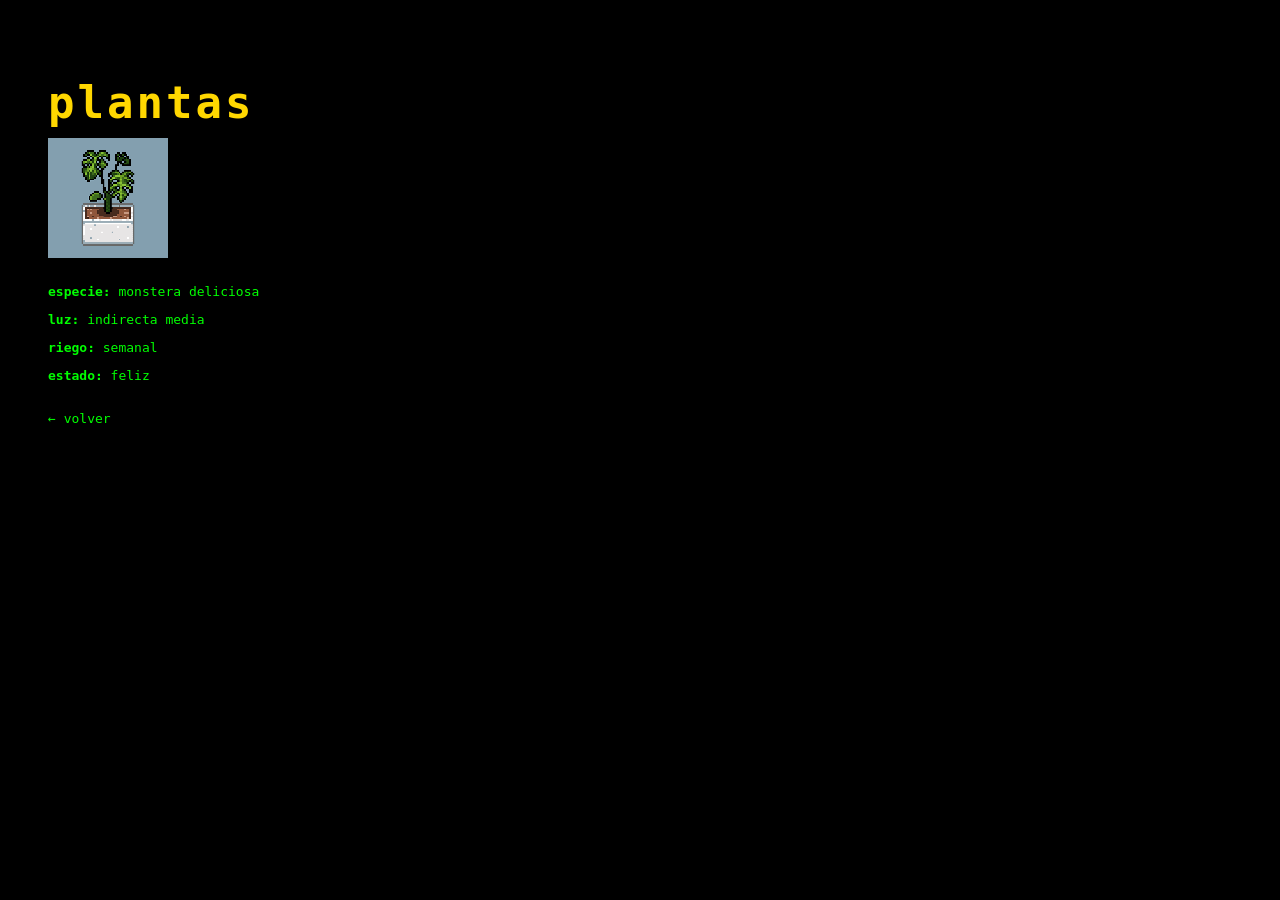
==== plantas.html @ e7113c85 "Update plantas.html" ====
<!DOCTYPE html>
<html lang="es">
<head>
<meta charset="UTF-8">
<title>plantas</title>
<link rel="stylesheet" href="estilos.css">
</head>

<body>

<h1>plantas</h1>

<div class="card">

<img src="img/monstera.png" class="plant-icon">

<p><strong>especie:</strong> monstera deliciosa</p>
<p><strong>luz:</strong> indirecta media</p>
<p><strong>riego:</strong> semanal</p>
<p><strong>estado:</strong> feliz</p>

</div>

<br>

<a href="index.html">← volver</a>

</body>
</html>
---- estilos.css ----
body {
  background-color: black;
  color: #00FF00;
  font-family: monospace;
  padding: 40px;
}

h1 {
  color: #FFD700;
  font-size: 44px;
  margin-bottom: 10px;
  letter-spacing: 3px;
}

.subtitle {
  color: #00FFFF;
  margin-bottom: 40px;
}

.menu p {
  margin: 12px 0;
}

a {
  color: #00FF00;
  text-decoration: none;
}

a:hover {
  color: #FF00FF;
}

.plant-icon {
  width: 120px;
  image-rendering: pixelated;
  margin-bottom: 10px;
}
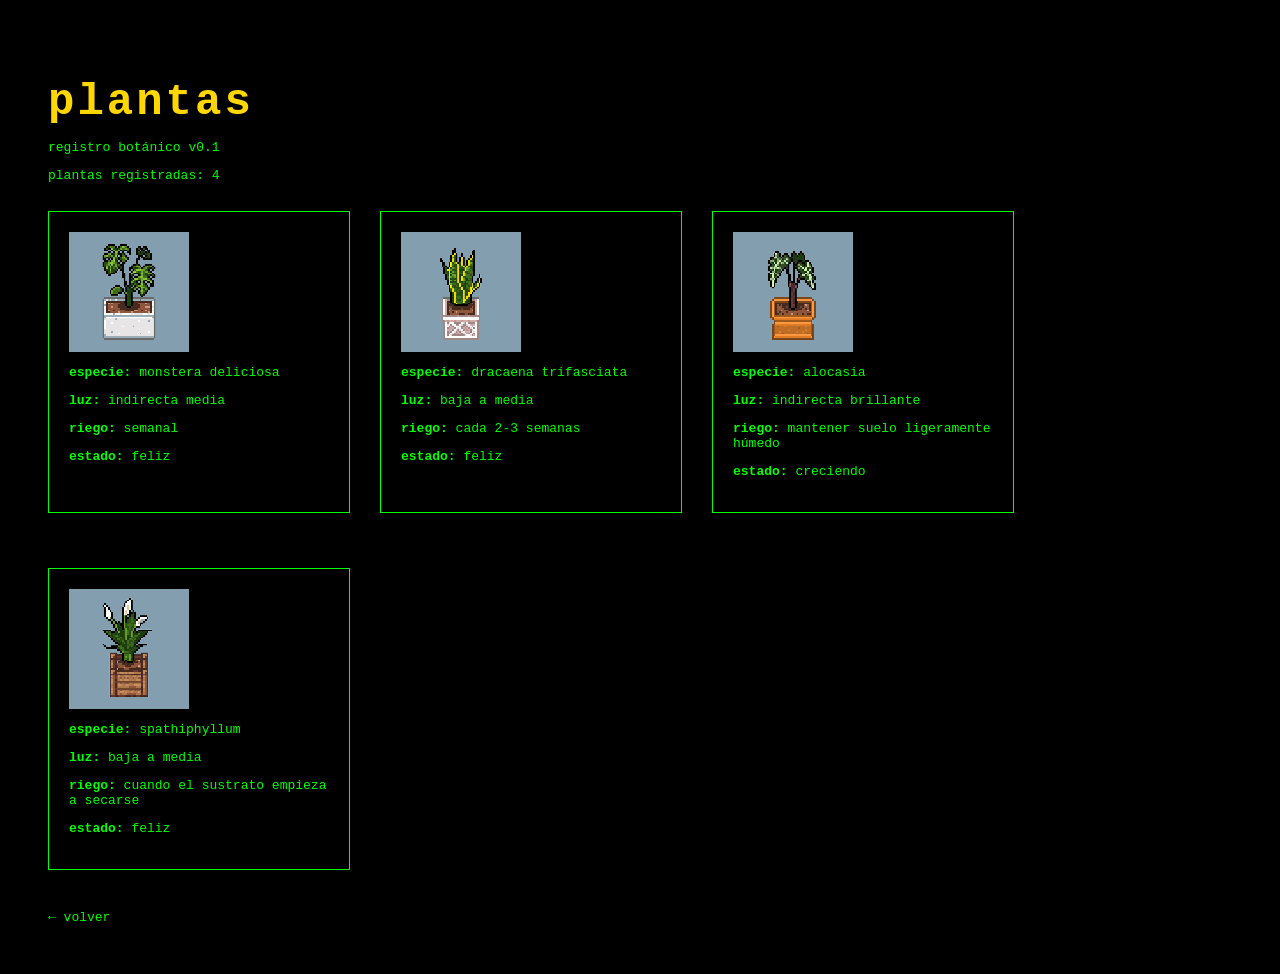
==== commit ebee2571: "Update plantas.html" ====
--- a/plantas.html
+++ b/plantas.html
@@ -1,5 +1,6 @@
 <!DOCTYPE html>
 <html lang="es">
+
 <head>
 <meta charset="UTF-8">
 <title>plantas</title>
@@ -9,6 +10,14 @@
 <body>
 
 <h1>plantas</h1>
+
+<p>registro botánico v0.1</p>
+<p>plantas registradas: 4</p>
+
+<br>
+
+<div class="plant-grid">
+
 
 <div class="card">
 
@@ -21,6 +30,45 @@
 
 </div>
 
+
+<div class="card">
+
+<img src="img/sansevieria.png" class="plant-icon">
+
+<p><strong>especie:</strong> dracaena trifasciata</p>
+<p><strong>luz:</strong> baja a media</p>
+<p><strong>riego:</strong> cada 2-3 semanas</p>
+<p><strong>estado:</strong> feliz</p>
+
+</div>
+
+
+<div class="card">
+
+<img src="img/alocasia.png" class="plant-icon">
+
+<p><strong>especie:</strong> alocasia</p>
+<p><strong>luz:</strong> indirecta brillante</p>
+<p><strong>riego:</strong> mantener suelo ligeramente húmedo</p>
+<p><strong>estado:</strong> creciendo</p>
+
+</div>
+
+
+<div class="card">
+
+<img src="img/spathiphyllum.png" class="plant-icon">
+
+<p><strong>especie:</strong> spathiphyllum</p>
+<p><strong>luz:</strong> baja a media</p>
+<p><strong>riego:</strong> cuando el sustrato empieza a secarse</p>
+<p><strong>estado:</strong> feliz</p>
+
+</div>
+
+
+</div>
+
 <br>
 
 <a href="index.html">← volver</a>
--- a/estilos.css
+++ b/estilos.css
@@ -26,6 +26,12 @@
   text-decoration: none;
 }
 
+.plant-grid {
+  display: flex;
+  flex-wrap: wrap;
+  gap: 30px;
+}
+
 a:hover {
   color: #FF00FF;
 }
@@ -35,3 +41,17 @@
   image-rendering: pixelated;
   margin-bottom: 10px;
 }
+
+.card {
+  border: 1px solid #00FF00;
+  padding: 20px;
+  margin-bottom: 25px;
+  width: 260px;
+}
+
+.plant-icon {
+  width: 120px;
+  image-rendering: pixelated;
+  display: block;
+  margin-bottom: 10px;
+}
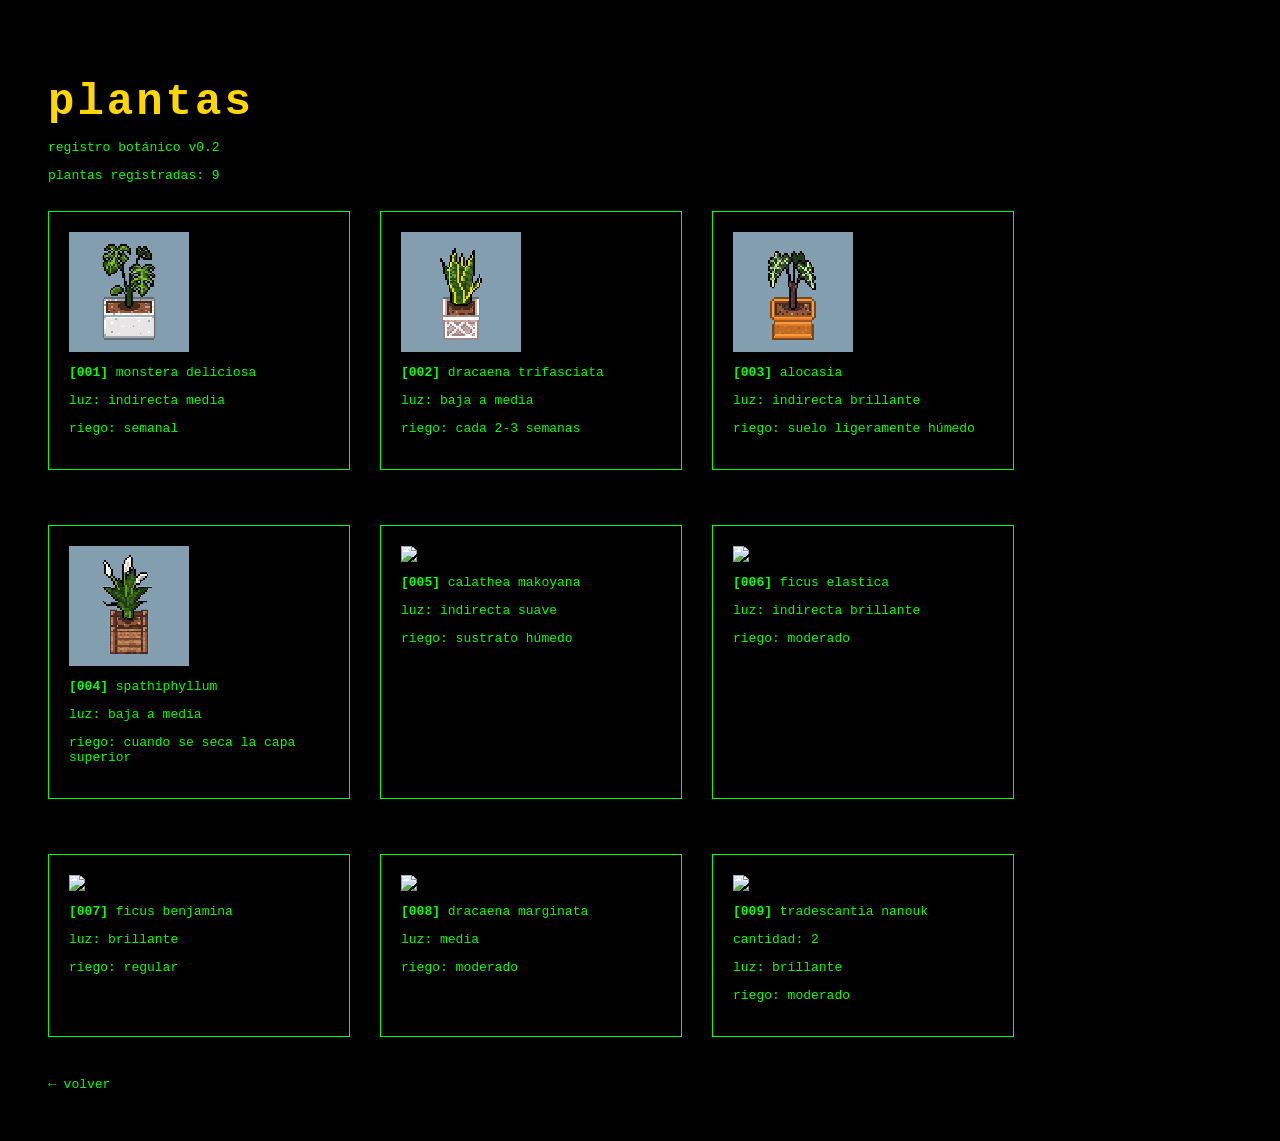
==== commit 082d8e52: "Update plantas.html" ====
--- a/plantas.html
+++ b/plantas.html
@@ -11,8 +11,8 @@
 
 <h1>plantas</h1>
 
-<p>registro botánico v0.1</p>
-<p>plantas registradas: 4</p>
+<p>registro botánico v0.2</p>
+<p>plantas registradas: 9</p>
 
 <br>
 
@@ -20,50 +20,75 @@
 
 
 <div class="card">
-
 <img src="img/monstera.png" class="plant-icon">
-
-<p><strong>especie:</strong> monstera deliciosa</p>
-<p><strong>luz:</strong> indirecta media</p>
-<p><strong>riego:</strong> semanal</p>
-<p><strong>estado:</strong> feliz</p>
-
+<p><strong>[001]</strong> monstera deliciosa</p>
+<p>luz: indirecta media</p>
+<p>riego: semanal</p>
 </div>
 
 
 <div class="card">
-
 <img src="img/sansevieria.png" class="plant-icon">
-
-<p><strong>especie:</strong> dracaena trifasciata</p>
-<p><strong>luz:</strong> baja a media</p>
-<p><strong>riego:</strong> cada 2-3 semanas</p>
-<p><strong>estado:</strong> feliz</p>
-
+<p><strong>[002]</strong> dracaena trifasciata</p>
+<p>luz: baja a media</p>
+<p>riego: cada 2-3 semanas</p>
 </div>
 
 
 <div class="card">
-
 <img src="img/alocasia.png" class="plant-icon">
-
-<p><strong>especie:</strong> alocasia</p>
-<p><strong>luz:</strong> indirecta brillante</p>
-<p><strong>riego:</strong> mantener suelo ligeramente húmedo</p>
-<p><strong>estado:</strong> creciendo</p>
-
+<p><strong>[003]</strong> alocasia</p>
+<p>luz: indirecta brillante</p>
+<p>riego: suelo ligeramente húmedo</p>
 </div>
 
 
 <div class="card">
+<img src="img/spathiphyllum.png" class="plant-icon">
+<p><strong>[004]</strong> spathiphyllum</p>
+<p>luz: baja a media</p>
+<p>riego: cuando se seca la capa superior</p>
+</div>
 
-<img src="img/spathiphyllum.png" class="plant-icon">
 
-<p><strong>especie:</strong> spathiphyllum</p>
-<p><strong>luz:</strong> baja a media</p>
-<p><strong>riego:</strong> cuando el sustrato empieza a secarse</p>
-<p><strong>estado:</strong> feliz</p>
+<div class="card">
+<img src="img/calathea.png" class="plant-icon">
+<p><strong>[005]</strong> calathea makoyana</p>
+<p>luz: indirecta suave</p>
+<p>riego: sustrato húmedo</p>
+</div>
 
+
+<div class="card">
+<img src="img/ficus_elastica.png" class="plant-icon">
+<p><strong>[006]</strong> ficus elastica</p>
+<p>luz: indirecta brillante</p>
+<p>riego: moderado</p>
+</div>
+
+
+<div class="card">
+<img src="img/ficus_benjamina.png" class="plant-icon">
+<p><strong>[007]</strong> ficus benjamina</p>
+<p>luz: brillante</p>
+<p>riego: regular</p>
+</div>
+
+
+<div class="card">
+<img src="img/dracaena_marginata.png" class="plant-icon">
+<p><strong>[008]</strong> dracaena marginata</p>
+<p>luz: media</p>
+<p>riego: moderado</p>
+</div>
+
+
+<div class="card">
+<img src="img/tradescantia_nanouk.png" class="plant-icon">
+<p><strong>[009]</strong> tradescantia nanouk</p>
+<p>cantidad: 2</p>
+<p>luz: brillante</p>
+<p>riego: moderado</p>
 </div>
 
 
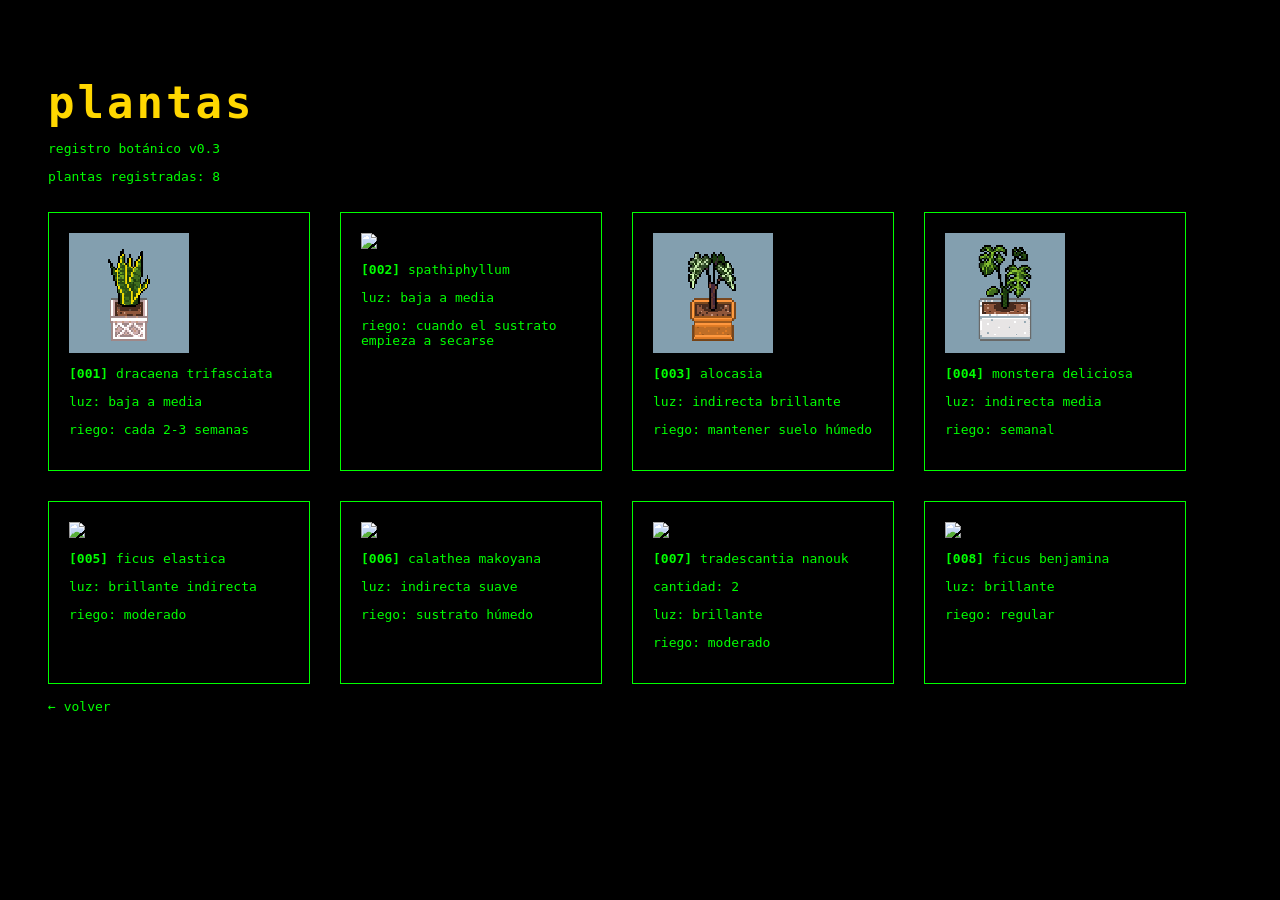
==== commit 8a431134: "Update plantas.html" ====
--- a/plantas.html
+++ b/plantas.html
@@ -11,8 +11,8 @@
 
 <h1>plantas</h1>
 
-<p>registro botánico v0.2</p>
-<p>plantas registradas: 9</p>
+<p>registro botánico v0.3</p>
+<p>plantas registradas: 8</p>
 
 <br>
 
@@ -20,18 +20,18 @@
 
 
 <div class="card">
-<img src="img/monstera.png" class="plant-icon">
-<p><strong>[001]</strong> monstera deliciosa</p>
-<p>luz: indirecta media</p>
-<p>riego: semanal</p>
+<img src="img/sansevieria.png" class="plant-icon">
+<p><strong>[001]</strong> dracaena trifasciata</p>
+<p>luz: baja a media</p>
+<p>riego: cada 2-3 semanas</p>
 </div>
 
 
 <div class="card">
-<img src="img/sansevieria.png" class="plant-icon">
-<p><strong>[002]</strong> dracaena trifasciata</p>
+<img src="img/spatiphyllum.png" class="plant-icon">
+<p><strong>[002]</strong> spathiphyllum</p>
 <p>luz: baja a media</p>
-<p>riego: cada 2-3 semanas</p>
+<p>riego: cuando el sustrato empieza a secarse</p>
 </div>
 
 
@@ -39,56 +39,48 @@
 <img src="img/alocasia.png" class="plant-icon">
 <p><strong>[003]</strong> alocasia</p>
 <p>luz: indirecta brillante</p>
-<p>riego: suelo ligeramente húmedo</p>
+<p>riego: mantener suelo húmedo</p>
 </div>
 
 
 <div class="card">
-<img src="img/spathiphyllum.png" class="plant-icon">
-<p><strong>[004]</strong> spathiphyllum</p>
-<p>luz: baja a media</p>
-<p>riego: cuando se seca la capa superior</p>
+<img src="img/monstera.png" class="plant-icon">
+<p><strong>[004]</strong> monstera deliciosa</p>
+<p>luz: indirecta media</p>
+<p>riego: semanal</p>
+</div>
+
+
+<div class="card">
+<img src="img/ficuselastica.png" class="plant-icon">
+<p><strong>[005]</strong> ficus elastica</p>
+<p>luz: brillante indirecta</p>
+<p>riego: moderado</p>
 </div>
 
 
 <div class="card">
 <img src="img/calathea.png" class="plant-icon">
-<p><strong>[005]</strong> calathea makoyana</p>
+<p><strong>[006]</strong> calathea makoyana</p>
 <p>luz: indirecta suave</p>
 <p>riego: sustrato húmedo</p>
 </div>
 
 
 <div class="card">
-<img src="img/ficus_elastica.png" class="plant-icon">
-<p><strong>[006]</strong> ficus elastica</p>
-<p>luz: indirecta brillante</p>
+<img src="img/tradescantias.png" class="plant-icon">
+<p><strong>[007]</strong> tradescantia nanouk</p>
+<p>cantidad: 2</p>
+<p>luz: brillante</p>
 <p>riego: moderado</p>
 </div>
 
 
 <div class="card">
-<img src="img/ficus_benjamina.png" class="plant-icon">
-<p><strong>[007]</strong> ficus benjamina</p>
+<img src="img/ficusbenjamina.png" class="plant-icon">
+<p><strong>[008]</strong> ficus benjamina</p>
 <p>luz: brillante</p>
 <p>riego: regular</p>
-</div>
-
-
-<div class="card">
-<img src="img/dracaena_marginata.png" class="plant-icon">
-<p><strong>[008]</strong> dracaena marginata</p>
-<p>luz: media</p>
-<p>riego: moderado</p>
-</div>
-
-
-<div class="card">
-<img src="img/tradescantia_nanouk.png" class="plant-icon">
-<p><strong>[009]</strong> tradescantia nanouk</p>
-<p>cantidad: 2</p>
-<p>luz: brillante</p>
-<p>riego: moderado</p>
 </div>
 
 
--- a/estilos.css
+++ b/estilos.css
@@ -36,17 +36,16 @@
   color: #FF00FF;
 }
 
-.plant-icon {
-  width: 120px;
-  image-rendering: pixelated;
-  margin-bottom: 10px;
+.plant-grid {
+  display: flex;
+  flex-wrap: wrap;
+  gap: 30px;
 }
 
 .card {
   border: 1px solid #00FF00;
   padding: 20px;
-  margin-bottom: 25px;
-  width: 260px;
+  width: 220px;
 }
 
 .plant-icon {
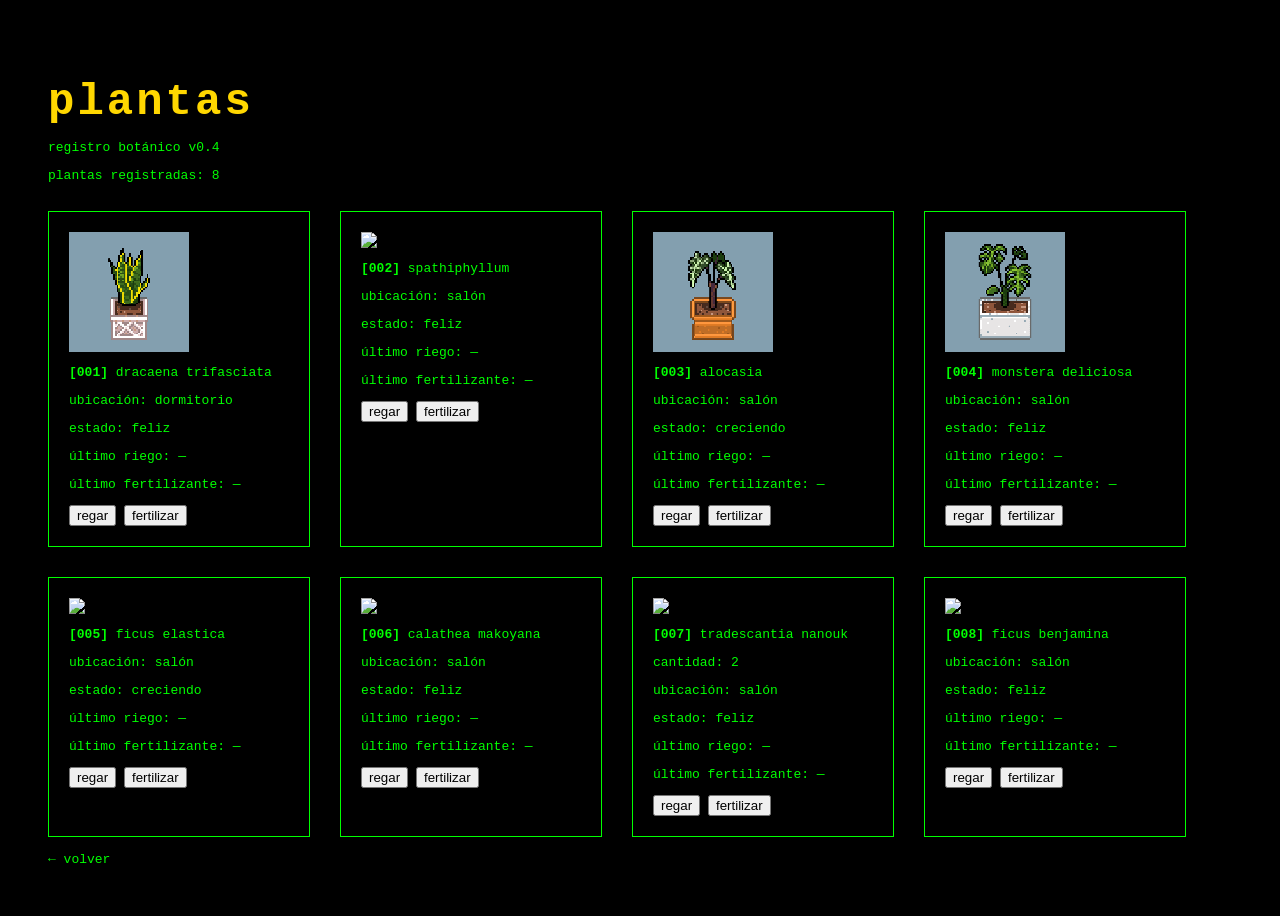
==== commit e5e26b92: "Update plantas.html" ====
--- a/plantas.html
+++ b/plantas.html
@@ -11,7 +11,7 @@
 
 <h1>plantas</h1>
 
-<p>registro botánico v0.3</p>
+<p>registro botánico v0.4</p>
 <p>plantas registradas: 8</p>
 
 <br>
@@ -20,67 +20,139 @@
 
 
 <div class="card">
+
 <img src="img/sansevieria.png" class="plant-icon">
+
 <p><strong>[001]</strong> dracaena trifasciata</p>
-<p>luz: baja a media</p>
-<p>riego: cada 2-3 semanas</p>
+<p>ubicación: dormitorio</p>
+<p>estado: feliz</p>
+
+<p>último riego: <span id="sansevieria_water">—</span></p>
+<p>último fertilizante: <span id="sansevieria_fert">—</span></p>
+
+<button onclick="updateWater('sansevieria')">regar</button>
+<button onclick="updateFertilizer('sansevieria')">fertilizar</button>
+
 </div>
 
 
 <div class="card">
+
 <img src="img/spatiphyllum.png" class="plant-icon">
+
 <p><strong>[002]</strong> spathiphyllum</p>
-<p>luz: baja a media</p>
-<p>riego: cuando el sustrato empieza a secarse</p>
+<p>ubicación: salón</p>
+<p>estado: feliz</p>
+
+<p>último riego: <span id="spatiphyllum_water">—</span></p>
+<p>último fertilizante: <span id="spatiphyllum_fert">—</span></p>
+
+<button onclick="updateWater('spatiphyllum')">regar</button>
+<button onclick="updateFertilizer('spatiphyllum')">fertilizar</button>
+
 </div>
 
 
 <div class="card">
+
 <img src="img/alocasia.png" class="plant-icon">
+
 <p><strong>[003]</strong> alocasia</p>
-<p>luz: indirecta brillante</p>
-<p>riego: mantener suelo húmedo</p>
+<p>ubicación: salón</p>
+<p>estado: creciendo</p>
+
+<p>último riego: <span id="alocasia_water">—</span></p>
+<p>último fertilizante: <span id="alocasia_fert">—</span></p>
+
+<button onclick="updateWater('alocasia')">regar</button>
+<button onclick="updateFertilizer('alocasia')">fertilizar</button>
+
 </div>
 
 
 <div class="card">
+
 <img src="img/monstera.png" class="plant-icon">
+
 <p><strong>[004]</strong> monstera deliciosa</p>
-<p>luz: indirecta media</p>
-<p>riego: semanal</p>
+<p>ubicación: salón</p>
+<p>estado: feliz</p>
+
+<p>último riego: <span id="monstera_water">—</span></p>
+<p>último fertilizante: <span id="monstera_fert">—</span></p>
+
+<button onclick="updateWater('monstera')">regar</button>
+<button onclick="updateFertilizer('monstera')">fertilizar</button>
+
 </div>
 
 
 <div class="card">
+
 <img src="img/ficuselastica.png" class="plant-icon">
+
 <p><strong>[005]</strong> ficus elastica</p>
-<p>luz: brillante indirecta</p>
-<p>riego: moderado</p>
+<p>ubicación: salón</p>
+<p>estado: creciendo</p>
+
+<p>último riego: <span id="ficuselastica_water">—</span></p>
+<p>último fertilizante: <span id="ficuselastica_fert">—</span></p>
+
+<button onclick="updateWater('ficuselastica')">regar</button>
+<button onclick="updateFertilizer('ficuselastica')">fertilizar</button>
+
 </div>
 
 
 <div class="card">
+
 <img src="img/calathea.png" class="plant-icon">
+
 <p><strong>[006]</strong> calathea makoyana</p>
-<p>luz: indirecta suave</p>
-<p>riego: sustrato húmedo</p>
+<p>ubicación: salón</p>
+<p>estado: feliz</p>
+
+<p>último riego: <span id="calathea_water">—</span></p>
+<p>último fertilizante: <span id="calathea_fert">—</span></p>
+
+<button onclick="updateWater('calathea')">regar</button>
+<button onclick="updateFertilizer('calathea')">fertilizar</button>
+
 </div>
 
 
 <div class="card">
+
 <img src="img/tradescantias.png" class="plant-icon">
+
 <p><strong>[007]</strong> tradescantia nanouk</p>
 <p>cantidad: 2</p>
-<p>luz: brillante</p>
-<p>riego: moderado</p>
+<p>ubicación: salón</p>
+<p>estado: feliz</p>
+
+<p>último riego: <span id="tradescantias_water">—</span></p>
+<p>último fertilizante: <span id="tradescantias_fert">—</span></p>
+
+<button onclick="updateWater('tradescantias')">regar</button>
+<button onclick="updateFertilizer('tradescantias')">fertilizar</button>
+
 </div>
 
 
 <div class="card">
+
 <img src="img/ficusbenjamina.png" class="plant-icon">
+
 <p><strong>[008]</strong> ficus benjamina</p>
-<p>luz: brillante</p>
-<p>riego: regular</p>
+<p>ubicación: salón</p>
+<p>estado: feliz</p>
+
+<p>último riego: <span id="ficusbenjamina_water">—</span></p>
+<p>último fertilizante: <span id="ficusbenjamina_fert">—</span></p>
+
+<button onclick="updateWater('ficusbenjamina')">regar</button>
+<button onclick="updateFertilizer('ficusbenjamina')">fertilizar</button>
+
 </div>
 
 
@@ -90,5 +162,7 @@
 
 <a href="index.html">← volver</a>
 
+<script src="plantas.js"></script>
+
 </body>
 </html>
--- a/estilos.css
+++ b/estilos.css
@@ -48,6 +48,16 @@
   width: 220px;
 }
 
+.card:hover {
+  transform: scale(1.08);
+  border-color: #00ff88;
+  transition: transform 0.15s;
+}
+
+.card {
+  transition: transform 0.15s;
+}
+
 .plant-icon {
   width: 120px;
   image-rendering: pixelated;
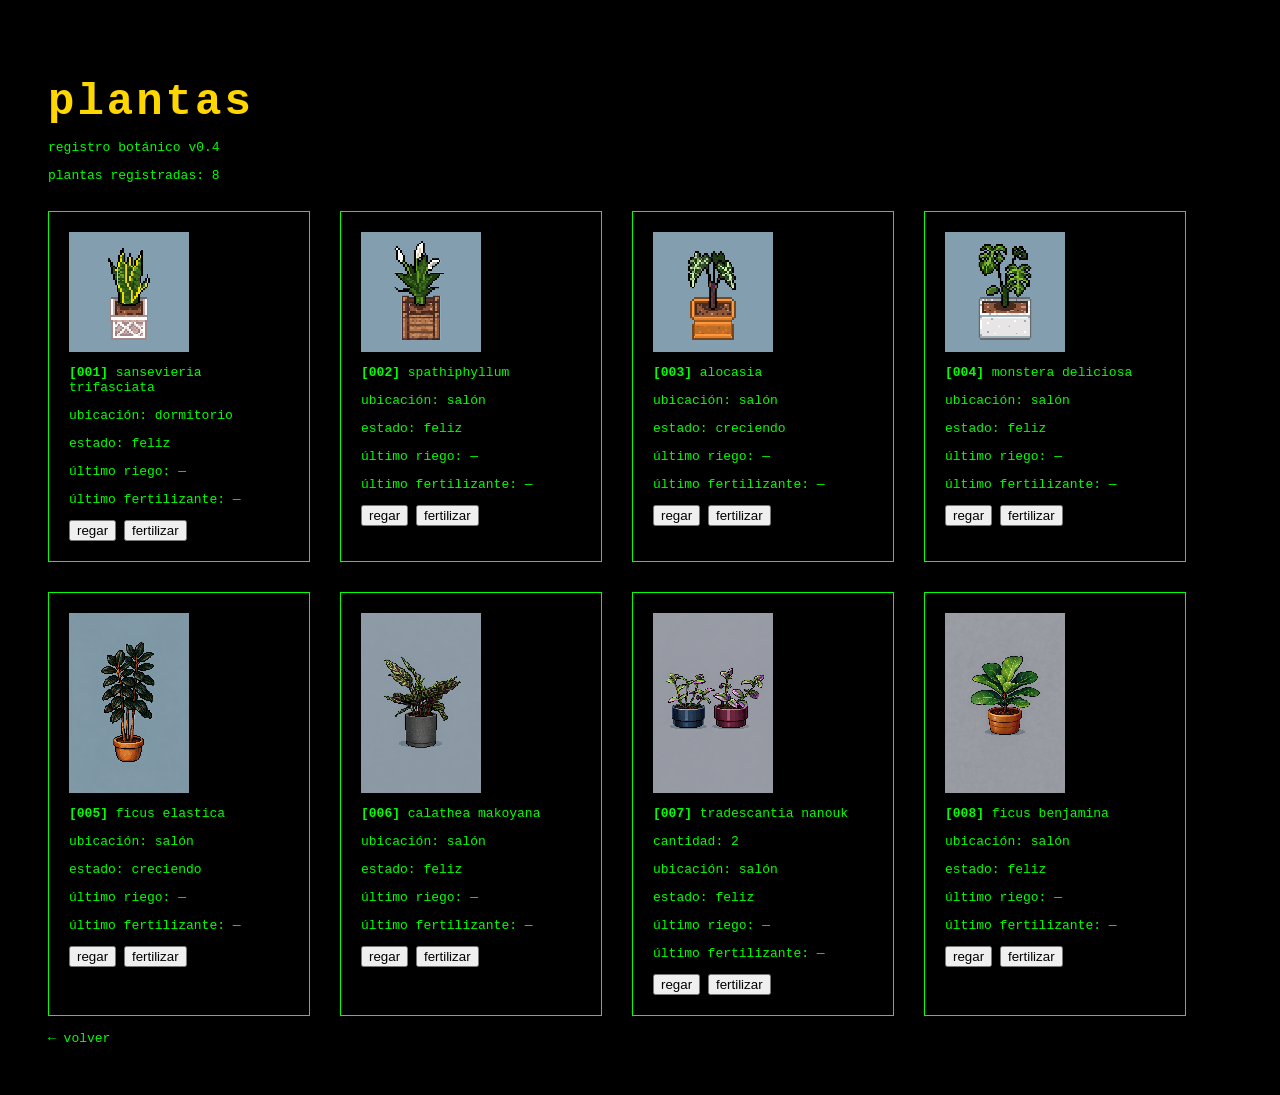
==== commit 626847f9: "Update plantas.html" ====
--- a/plantas.html
+++ b/plantas.html
@@ -23,7 +23,7 @@
 
 <img src="img/sansevieria.png" class="plant-icon">
 
-<p><strong>[001]</strong> dracaena trifasciata</p>
+<p><strong>[001]</strong> sansevieria trifasciata</p>
 <p>ubicación: dormitorio</p>
 <p>estado: feliz</p>
 
